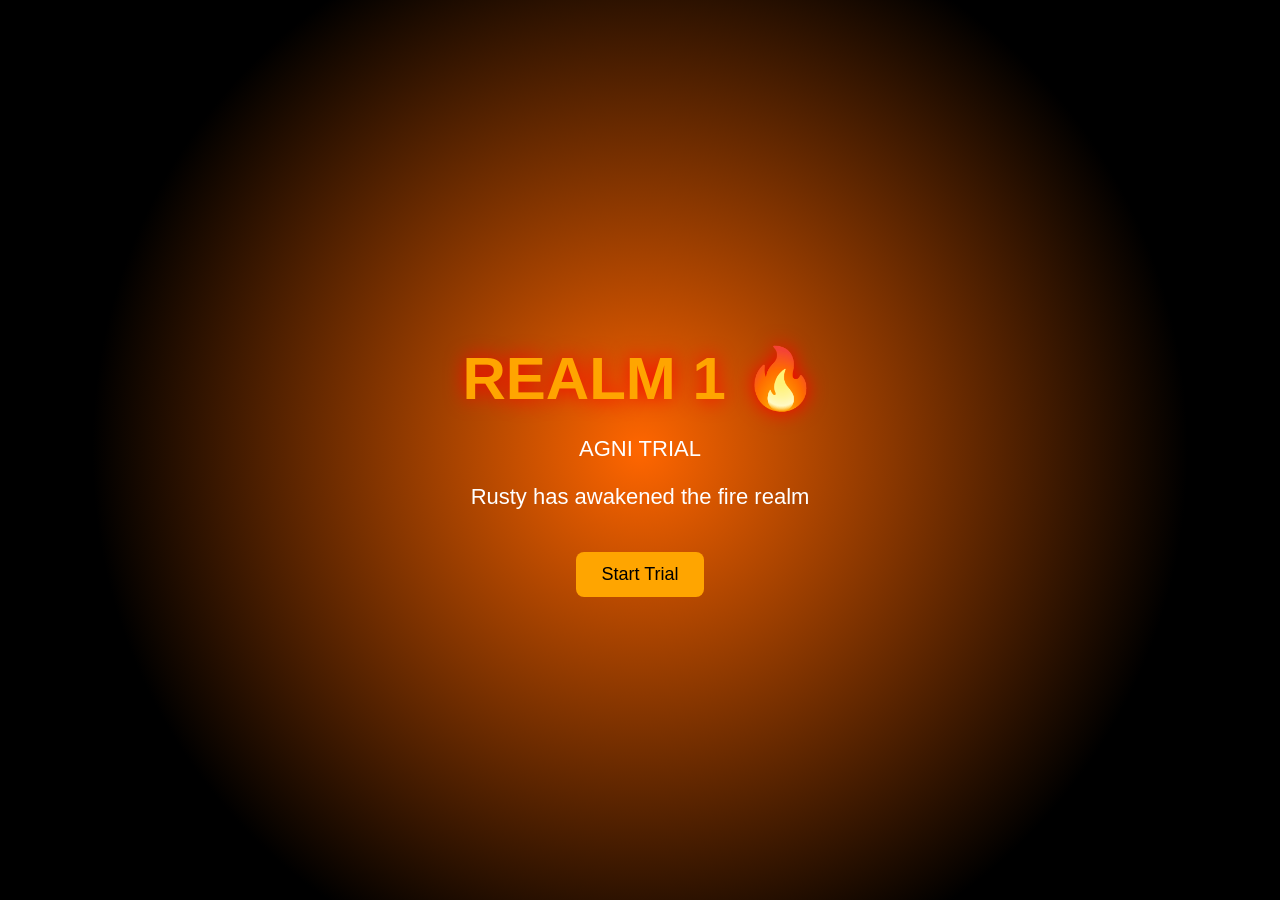
==== realms/realm1-agni/index.html @ 7b7539c2 "Update index.html" ====
<!DOCTYPE html>
<html lang="en">
<head>
  <meta charset="UTF-8">
  <meta name="viewport" content="width=device-width, initial-scale=1.0">

  <title>AGNI TRIAL</title>

  <style>
    body{
      margin:0;
      background:black;
      color:white;
      font-family:Arial;
      display:flex;
      justify-content:center;
      align-items:center;
      height:100vh;
      text-align:center;
      background: radial-gradient(circle, #ff6600 0%, #000 70%);
    }

    h1{
      font-size:60px;
      color:orange;
      text-shadow:0 0 20px red;
      margin-bottom:10px;
    }

    p{
      font-size:22px;
    }

    .box{
      padding:20px;
    }

    .btn{
      margin-top:20px;
      padding:12px 25px;
      background:orange;
      border:none;
      color:black;
      font-size:18px;
      cursor:pointer;
      border-radius:8px;
    }
  </style>

</head>

<body>

  <div class="box">

    <h1>REALM 1 🔥</h1>

    <p>AGNI TRIAL</p>

    <p>Rusty has awakened the fire realm</p>

    <button class="btn" onclick="alert('Energy +250')">
      Start Trial
    </button>

  </div>

</body>
</html>
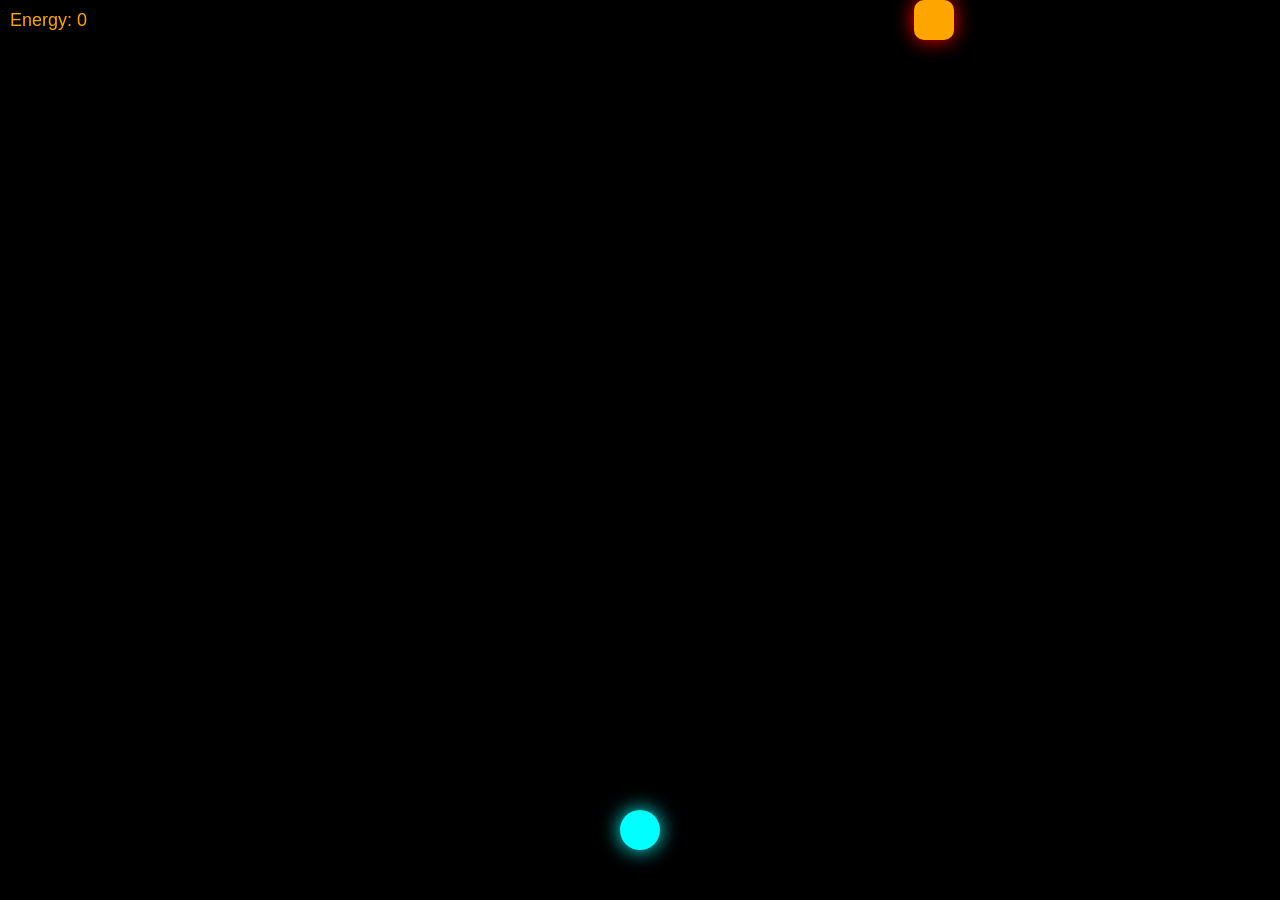
==== commit db530c49: "Update index.html" ====
--- a/realms/realm1-agni/index.html
+++ b/realms/realm1-agni/index.html
@@ -1,69 +1,150 @@
 <!DOCTYPE html>
 <html lang="en">
 <head>
-  <meta charset="UTF-8">
-  <meta name="viewport" content="width=device-width, initial-scale=1.0">
+<meta charset="UTF-8">
+<meta name="viewport" content="width=device-width, initial-scale=1.0">
 
-  <title>AGNI TRIAL</title>
+<title>AGNI TRIAL</title>
 
-  <style>
-    body{
-      margin:0;
-      background:black;
-      color:white;
-      font-family:Arial;
-      display:flex;
-      justify-content:center;
-      align-items:center;
-      height:100vh;
-      text-align:center;
-      background: radial-gradient(circle, #ff6600 0%, #000 70%);
-    }
+<style>
 
-    h1{
-      font-size:60px;
-      color:orange;
-      text-shadow:0 0 20px red;
-      margin-bottom:10px;
-    }
+body {
+  margin:0;
+  background:black;
+  overflow:hidden;
+  font-family:Arial;
+  color:white;
+}
 
-    p{
-      font-size:22px;
-    }
+/* Player */
+#player {
+  width:40px;
+  height:40px;
+  background:cyan;
+  position:absolute;
+  bottom:50px;
+  left:50%;
+  transform:translateX(-50%);
+  border-radius:50%;
+  box-shadow:0 0 20px cyan;
+}
 
-    .box{
-      padding:20px;
-    }
+/* Fire */
+.fire {
+  width:40px;
+  height:40px;
+  background:orange;
+  position:absolute;
+  top:0;
+  border-radius:10px;
+  box-shadow:0 0 20px red;
+  animation: fall 2s linear infinite;
+}
 
-    .btn{
-      margin-top:20px;
-      padding:12px 25px;
-      background:orange;
-      border:none;
-      color:black;
-      font-size:18px;
-      cursor:pointer;
-      border-radius:8px;
-    }
-  </style>
+@keyframes fall {
+  0% { top:-50px; }
+  100% { top:100vh; }
+}
 
+/* UI */
+#ui {
+  position:fixed;
+  top:10px;
+  left:10px;
+  color:orange;
+  font-size:18px;
+}
+
+#gameOver {
+  position:fixed;
+  top:50%;
+  left:50%;
+  transform:translate(-50%,-50%);
+  font-size:40px;
+  color:red;
+  display:none;
+}
+
+</style>
 </head>
 
 <body>
 
-  <div class="box">
+<div id="ui">Energy: 0</div>
+<div id="gameOver">YOU BECAME ASH ☠️</div>
 
-    <h1>REALM 1 🔥</h1>
+<div id="player"></div>
 
-    <p>AGNI TRIAL</p>
+<script>
 
-    <p>Rusty has awakened the fire realm</p>
+let player = document.getElementById("player");
+let ui = document.getElementById("ui");
+let gameOverText = document.getElementById("gameOver");
 
-    <button class="btn" onclick="alert('Energy +250')">
-      Start Trial
-    </button>
+let energy = 0;
+let gameOver = false;
 
-  </div>
+/* Move Player */
+document.addEventListener("keydown", (e) => {
+
+  let left = player.offsetLeft;
+
+  if(e.key === "ArrowLeft") {
+    player.style.left = left - 20 + "px";
+  }
+
+  if(e.key === "ArrowRight") {
+    player.style.left = left + 20 + "px";
+  }
+
+});
+
+/* Create Fire */
+function createFire() {
+
+  if(gameOver) return;
+
+  let fire = document.createElement("div");
+  fire.classList.add("fire");
+
+  fire.style.left = Math.random() * window.innerWidth + "px";
+
+  document.body.appendChild(fire);
+
+  /* Collision check */
+  setInterval(() => {
+
+    let p = player.getBoundingClientRect();
+    let f = fire.getBoundingClientRect();
+
+    if (
+      p.left < f.left + 40 &&
+      p.left + 40 > f.left &&
+      p.top < f.top + 40 &&
+      p.bottom > f.top
+    ) {
+      gameOver = true;
+      gameOverText.style.display = "block";
+    }
+
+  }, 50);
+
+  /* Remove fire after time */
+  setTimeout(() => {
+    fire.remove();
+
+    if(!gameOver) {
+      energy += 50;
+      ui.innerHTML = "Energy: " + energy;
+    }
+
+  }, 2000);
+
+}
+
+setInterval(createFire, 800);
+
+</script>
 
 </body>
 </html>
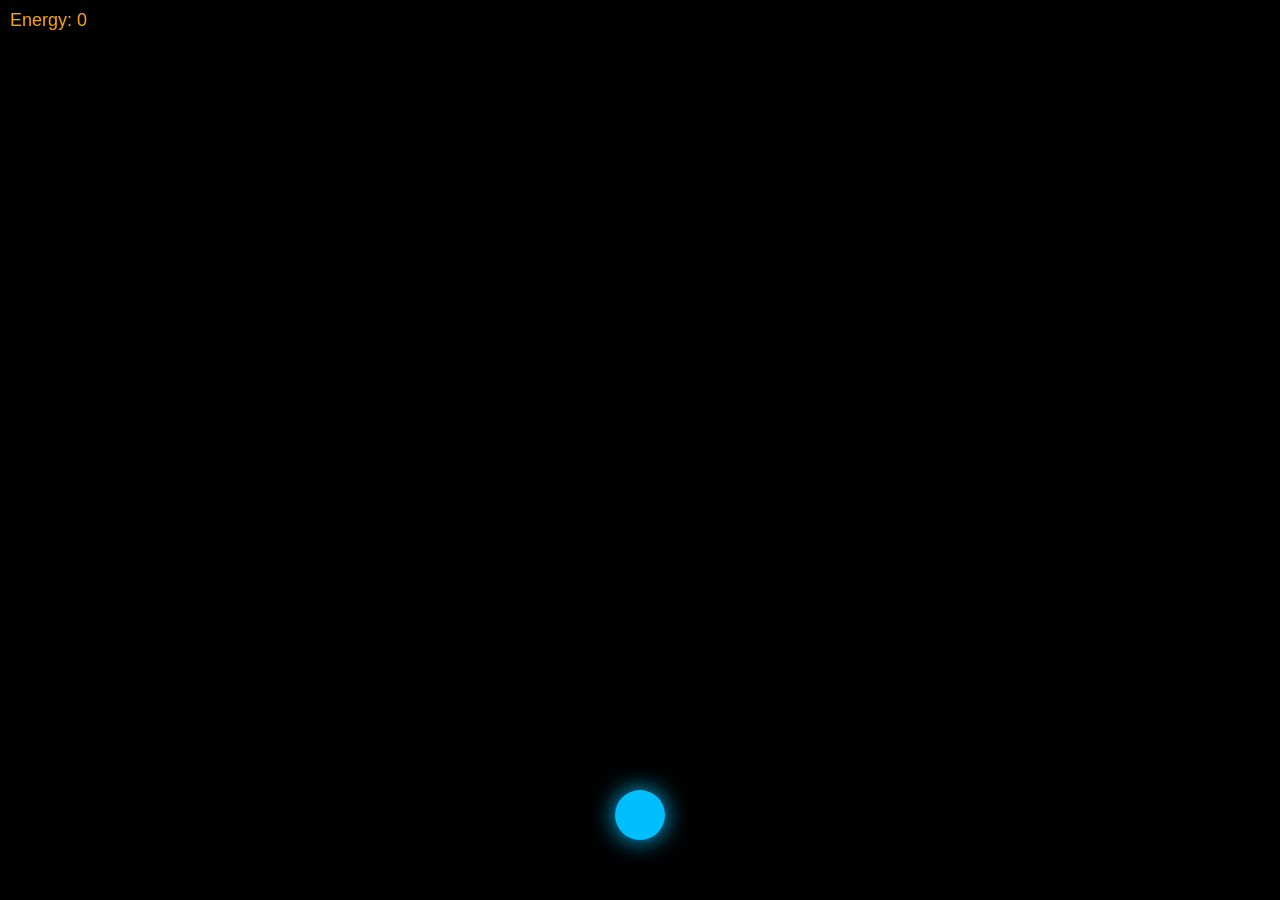
==== commit 9686c663: "Update index.html" ====
--- a/realms/realm1-agni/index.html
+++ b/realms/realm1-agni/index.html
@@ -13,36 +13,43 @@
   background:black;
   overflow:hidden;
   font-family:Arial;
-  color:white;
 }
 
-/* Player */
+/* PLAYER (HAND STYLE) */
 #player {
-  width:40px;
-  height:40px;
-  background:cyan;
+  width:50px;
+  height:50px;
+  background:deepskyblue;
   position:absolute;
-  bottom:50px;
+  bottom:60px;
   left:50%;
   transform:translateX(-50%);
   border-radius:50%;
-  box-shadow:0 0 20px cyan;
+
+  box-shadow:0 0 25px deepskyblue;
+
+  /* hand feel animation */
+  animation: handMove 0.6s infinite alternate;
 }
 
-/* Fire */
+@keyframes handMove {
+  0% { transform:translateX(-50%) scale(1); }
+  100% { transform:translateX(-50%) scale(1.1); }
+}
+
+/* FIRE IMAGE STYLE */
 .fire {
-  width:40px;
-  height:40px;
-  background:orange;
+  width:50px;
+  height:50px;
   position:absolute;
-  top:0;
-  border-radius:10px;
-  box-shadow:0 0 20px red;
-  animation: fall 2s linear infinite;
+  top:-60px;
+  background-image:url("https://i.imgur.com/3M9Z5vG.png"); /* fire image */
+  background-size:cover;
+  animation: fall 2s linear;
 }
 
 @keyframes fall {
-  0% { top:-50px; }
+  0% { top:-60px; }
   100% { top:100vh; }
 }
 
@@ -84,22 +91,26 @@
 let energy = 0;
 let gameOver = false;
 
-/* Move Player */
+/* SMOOTH MOVE */
+let playerX = window.innerWidth / 2;
+
 document.addEventListener("keydown", (e) => {
 
-  let left = player.offsetLeft;
+  if(gameOver) return;
 
   if(e.key === "ArrowLeft") {
-    player.style.left = left - 20 + "px";
+    playerX -= 30;
   }
 
   if(e.key === "ArrowRight") {
-    player.style.left = left + 20 + "px";
+    playerX += 30;
   }
+
+  player.style.left = playerX + "px";
 
 });
 
-/* Create Fire */
+/* FIRE CREATION */
 function createFire() {
 
   if(gameOver) return;
@@ -111,8 +122,8 @@
 
   document.body.appendChild(fire);
 
-  /* Collision check */
-  setInterval(() => {
+  /* collision */
+  let check = setInterval(() => {
 
     let p = player.getBoundingClientRect();
     let f = fire.getBoundingClientRect();
@@ -129,8 +140,8 @@
 
   }, 50);
 
-  /* Remove fire after time */
   setTimeout(() => {
+    clearInterval(check);
     fire.remove();
 
     if(!gameOver) {
@@ -142,7 +153,7 @@
 
 }
 
-setInterval(createFire, 800);
+setInterval(createFire, 900);
 
 </script>
 
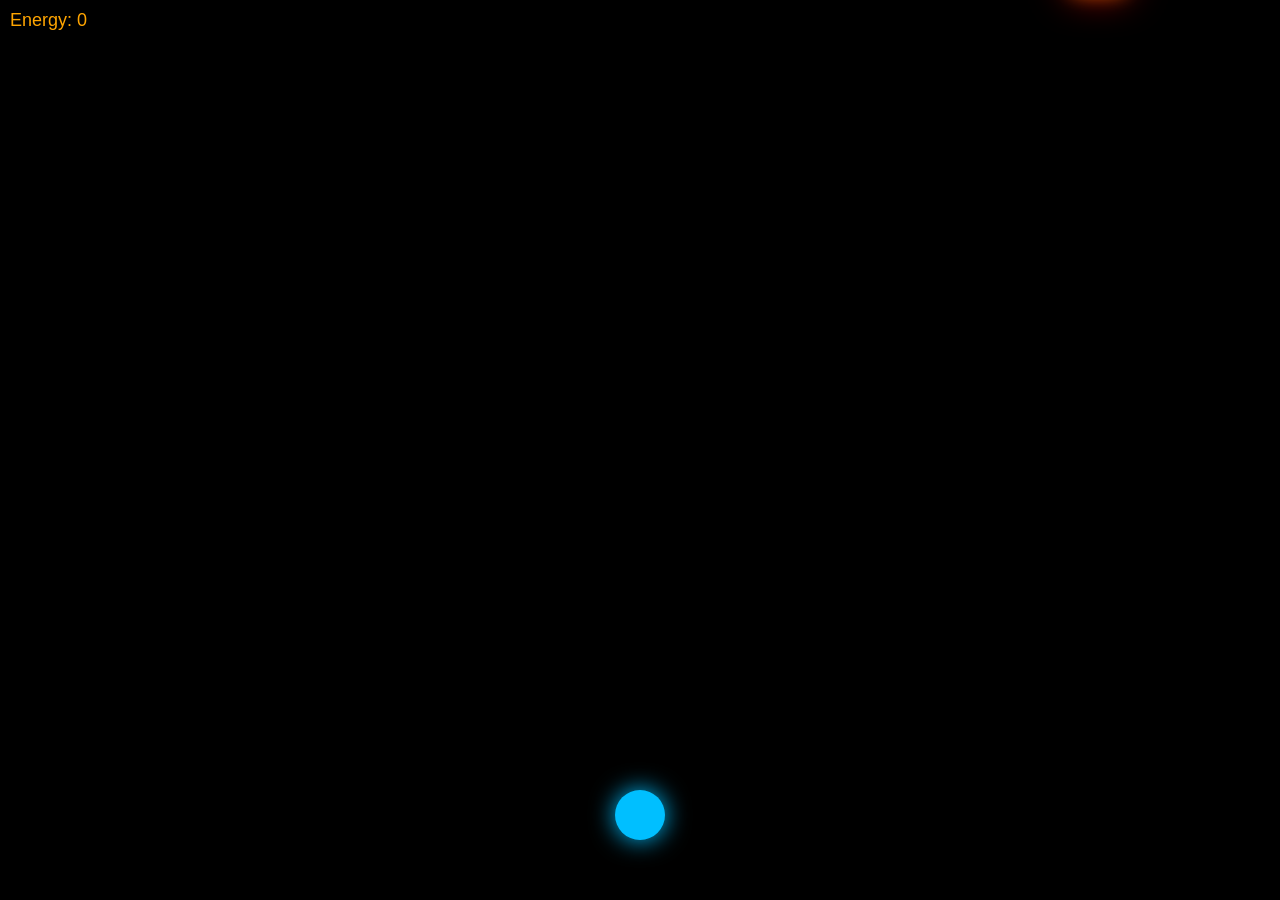
==== commit 23b43512: "Update index.html" ====
--- a/realms/realm1-agni/index.html
+++ b/realms/realm1-agni/index.html
@@ -43,8 +43,12 @@
   height:50px;
   position:absolute;
   top:-60px;
-  background-image:url("https://i.imgur.com/3M9Z5vG.png"); /* fire image */
-  background-size:cover;
+  background:
+radial-gradient(circle, yellow 0%, orange 40%, red 70%);
+
+box-shadow:
+0 0 20px orange,
+0 0 40px red;
   animation: fall 2s linear;
 }
 
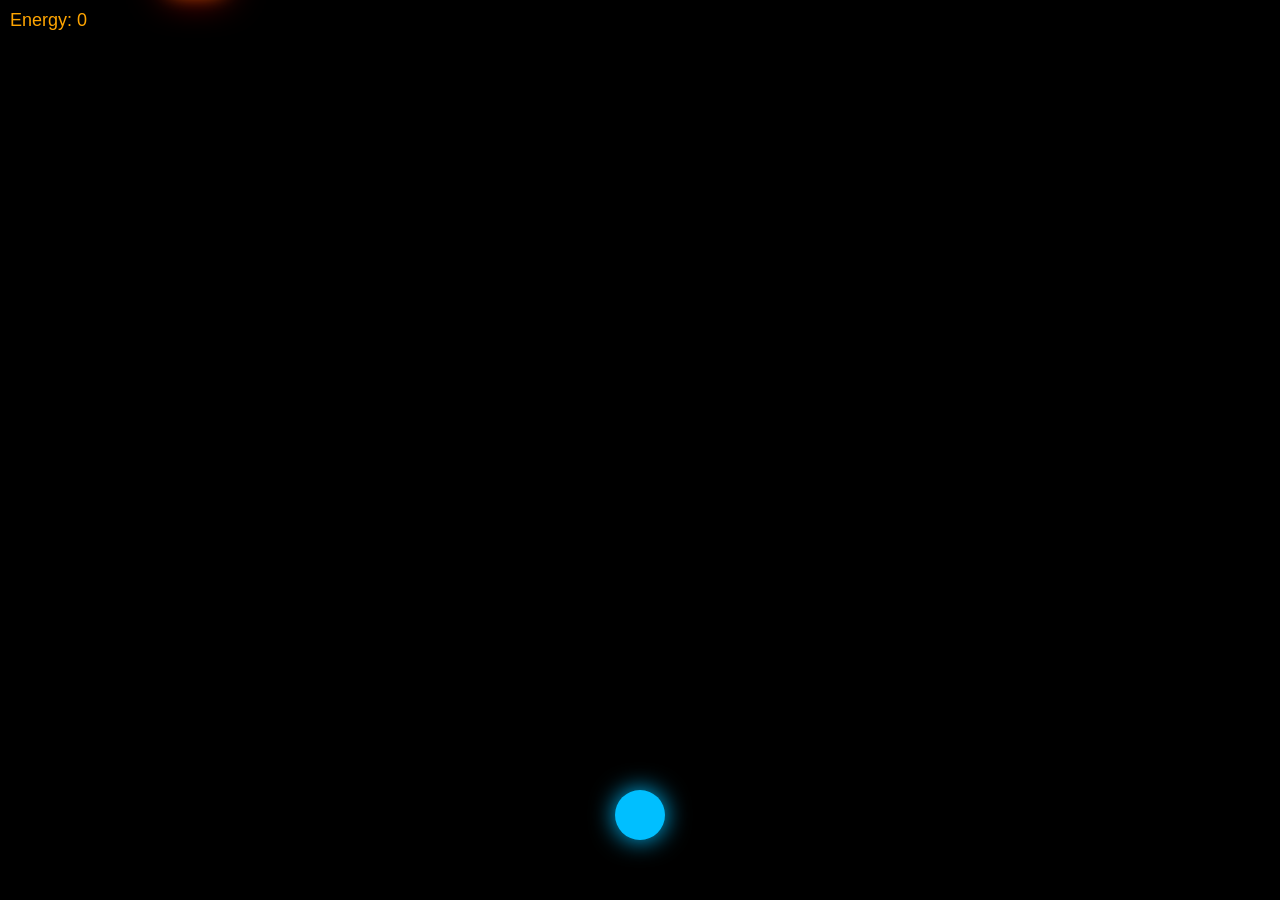
==== commit 9ce25b39: "Update index.html" ====
--- a/realms/realm1-agni/index.html
+++ b/realms/realm1-agni/index.html
@@ -98,19 +98,25 @@
 /* SMOOTH MOVE */
 let playerX = window.innerWidth / 2;
 
-document.addEventListener("keydown", (e) => {
+/* MOBILE TOUCH MOVE */
+
+let touching = false;
+
+document.addEventListener("touchstart", () => {
+  touching = true;
+});
+
+document.addEventListener("touchend", () => {
+  touching = false;
+});
+
+document.addEventListener("touchmove", (e) => {
 
   if(gameOver) return;
 
-  if(e.key === "ArrowLeft") {
-    playerX -= 30;
-  }
+  let touchX = e.touches[0].clientX;
 
-  if(e.key === "ArrowRight") {
-    playerX += 30;
-  }
-
-  player.style.left = playerX + "px";
+  player.style.left = touchX + "px";
 
 });
 
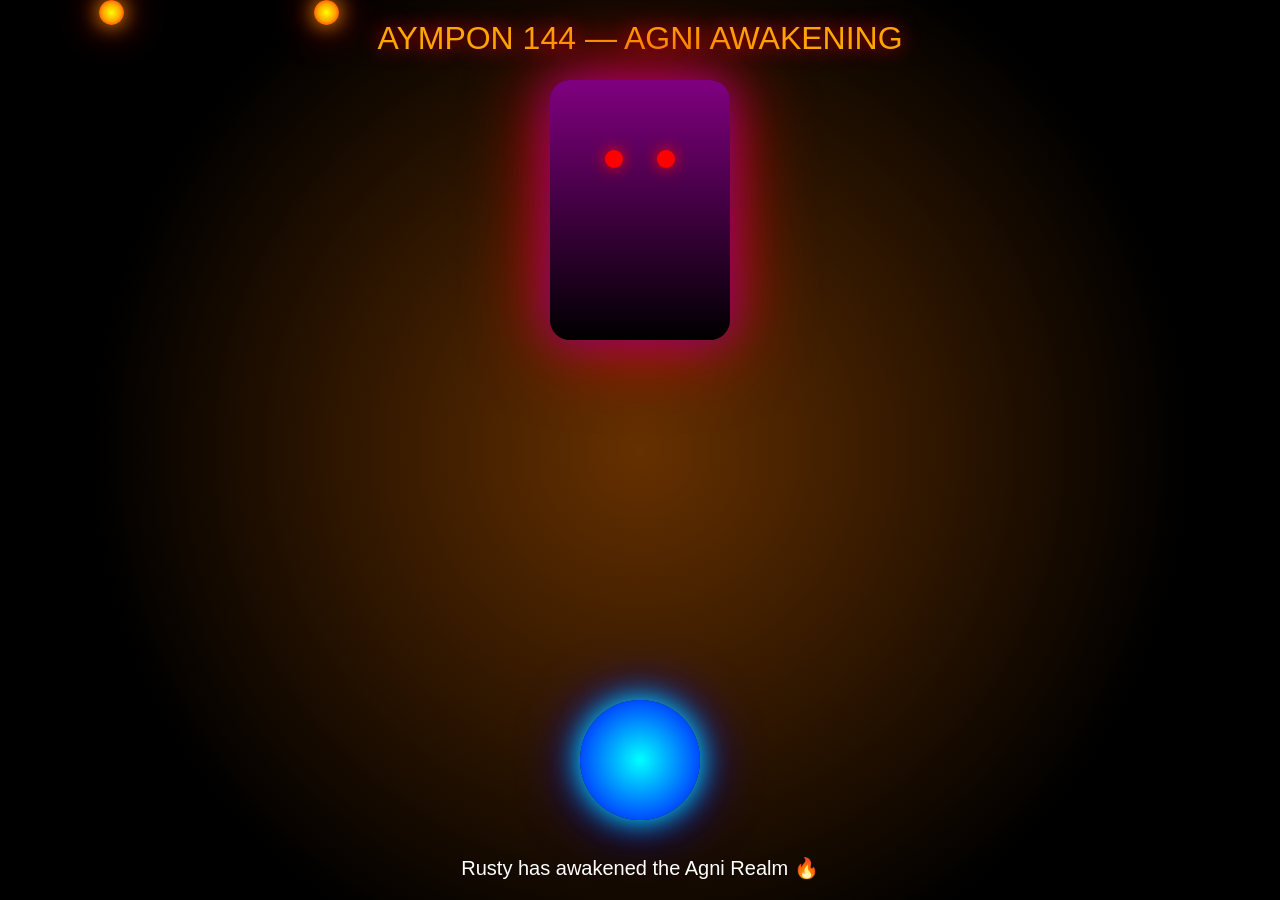
==== commit b4e2a8a1: "Update index.html" ====
--- a/realms/realm1-agni/index.html
+++ b/realms/realm1-agni/index.html
@@ -4,76 +4,172 @@
 <meta charset="UTF-8">
 <meta name="viewport" content="width=device-width, initial-scale=1.0">
 
-<title>AGNI TRIAL</title>
+<title>AYMPON 144 — AGNI AWAKENING</title>
 
 <style>
 
-body {
+body{
   margin:0;
+  overflow:hidden;
   background:black;
-  overflow:hidden;
-  font-family:Arial;
-}
-
-/* PLAYER (HAND STYLE) */
-#player {
-  width:50px;
-  height:50px;
-  background:deepskyblue;
-  position:absolute;
-  bottom:60px;
+  font-family:Arial, sans-serif;
+}
+
+/* FIRE BACKGROUND */
+
+body::before{
+  content:"";
+  position:absolute;
+  width:100%;
+  height:100%;
+
+  background:
+  radial-gradient(circle at center,
+  rgba(255,120,0,0.4),
+  black 70%);
+
+  animation:pulse 3s infinite;
+}
+
+@keyframes pulse{
+  0%{opacity:0.7;}
+  50%{opacity:1;}
+  100%{opacity:0.7;}
+}
+
+/* TITLE */
+
+#title{
+  position:absolute;
+  top:20px;
+  width:100%;
+  text-align:center;
+  color:orange;
+  font-size:32px;
+  text-shadow:0 0 20px red;
+}
+
+/* RUSTY */
+
+#rusty{
+  position:absolute;
+  top:80px;
   left:50%;
   transform:translateX(-50%);
+
+  width:180px;
+  height:260px;
+
+  background:
+  linear-gradient(to bottom,
+  purple,
+  black);
+
+  border-radius:20px;
+
+  box-shadow:
+  0 0 40px purple,
+  0 0 80px red;
+
+  animation:float 3s infinite ease-in-out;
+}
+
+@keyframes float{
+  0%{transform:translateX(-50%) translateY(0);}
+  50%{transform:translateX(-50%) translateY(-10px);}
+  100%{transform:translateX(-50%) translateY(0);}
+}
+
+/* EYES */
+
+.eye{
+  position:absolute;
+  top:70px;
+  width:18px;
+  height:18px;
+  background:red;
   border-radius:50%;
 
-  box-shadow:0 0 25px deepskyblue;
-
-  /* hand feel animation */
-  animation: handMove 0.6s infinite alternate;
-}
-
-@keyframes handMove {
-  0% { transform:translateX(-50%) scale(1); }
-  100% { transform:translateX(-50%) scale(1.1); }
-}
-
-/* FIRE IMAGE STYLE */
-.fire {
-  width:50px;
-  height:50px;
-  position:absolute;
-  top:-60px;
-  background:
-radial-gradient(circle, yellow 0%, orange 40%, red 70%);
-
-box-shadow:
-0 0 20px orange,
-0 0 40px red;
-  animation: fall 2s linear;
-}
-
-@keyframes fall {
-  0% { top:-60px; }
-  100% { top:100vh; }
-}
-
-/* UI */
-#ui {
-  position:fixed;
-  top:10px;
-  left:10px;
-  color:orange;
-  font-size:18px;
-}
-
-#gameOver {
-  position:fixed;
-  top:50%;
+  box-shadow:0 0 15px red;
+}
+
+#eye1{ left:55px; }
+#eye2{ right:55px; }
+
+/* MAGIC FIRE */
+
+.fire{
+  position:absolute;
+  width:25px;
+  height:25px;
+
+  background:
+  radial-gradient(circle,
+  yellow,
+  orange,
+  red);
+
+  border-radius:50%;
+
+  box-shadow:
+  0 0 20px orange,
+  0 0 40px red;
+
+  animation:fall 3s linear infinite;
+}
+
+@keyframes fall{
+  0%{
+    top:-50px;
+  }
+  100%{
+    top:100vh;
+  }
+}
+
+/* MYSTIC HAND */
+
+#hand{
+  position:absolute;
+
+  bottom:80px;
   left:50%;
-  transform:translate(-50%,-50%);
-  font-size:40px;
-  color:red;
-  display:none;
+
+  transform:translateX(-50%);
+
+  width:120px;
+  height:120px;
+
+  border-radius:50%;
+
+  background:
+  radial-gradient(circle,
+  cyan,
+  blue);
+
+  box-shadow:
+  0 0 30px cyan,
+  0 0 60px blue;
+
+  animation:energy 2s infinite;
+}
+
+@keyframes energy{
+  0%{transform:translateX(-50%) scale(1);}
+  50%{transform:translateX(-50%) scale(1.08);}
+  100%{transform:translateX(-50%) scale(1);}
+}
+
+/* TEXT */
+
+#message{
+  position:absolute;
+  bottom:20px;
+  width:100%;
+  text-align:center;
+
+  color:white;
+  font-size:20px;
 }
 
 </style>
@@ -81,89 +177,64 @@
 
 <body>
 
-<div id="ui">Energy: 0</div>
-<div id="gameOver">YOU BECAME ASH ☠️</div>
-
-<div id="player"></div>
+<div id="title">
+  AYMPON 144 — AGNI AWAKENING
+</div>
+
+<!-- Rusty -->
+<div id="rusty">
+
+  <div class="eye" id="eye1"></div>
+  <div class="eye" id="eye2"></div>
+
+</div>
+
+<!-- Mystic Hand -->
+<div id="hand"></div>
+
+<div id="message">
+  Rusty has awakened the Agni Realm 🔥
+</div>
 
 <script>
 
-let player = document.getElementById("player");
-let ui = document.getElementById("ui");
-let gameOverText = document.getElementById("gameOver");
-
-let energy = 0;
-let gameOver = false;
-
-/* SMOOTH MOVE */
-let playerX = window.innerWidth / 2;
-
-/* MOBILE TOUCH MOVE */
-
-let touching = false;
-
-document.addEventListener("touchstart", () => {
-  touching = true;
+/* FIRE CREATION */
+
+function createFire(){
+
+  let fire = document.createElement("div");
+
+  fire.classList.add("fire");
+
+  fire.style.left =
+  Math.random() * window.innerWidth + "px";
+
+  document.body.appendChild(fire);
+
+  setTimeout(()=>{
+    fire.remove();
+  },3000);
+
+}
+
+setInterval(createFire,500);
+
+/* MOBILE HAND MOVE */
+
+let hand =
+document.getElementById("hand");
+
+document.addEventListener(
+"touchmove",
+(e)=>{
+
+  let x =
+  e.touches[0].clientX;
+
+  hand.style.left =
+  x + "px";
+
 });
-
-document.addEventListener("touchend", () => {
-  touching = false;
-});
-
-document.addEventListener("touchmove", (e) => {
-
-  if(gameOver) return;
-
-  let touchX = e.touches[0].clientX;
-
-  player.style.left = touchX + "px";
-
-});
-
-/* FIRE CREATION */
-function createFire() {
-
-  if(gameOver) return;
-
-  let fire = document.createElement("div");
-  fire.classList.add("fire");
-
-  fire.style.left = Math.random() * window.innerWidth + "px";
-
-  document.body.appendChild(fire);
-
-  /* collision */
-  let check = setInterval(() => {
-
-    let p = player.getBoundingClientRect();
-    let f = fire.getBoundingClientRect();
-
-    if (
-      p.left < f.left + 40 &&
-      p.left + 40 > f.left &&
-      p.top < f.top + 40 &&
-      p.bottom > f.top
-    ) {
-      gameOver = true;
-      gameOverText.style.display = "block";
-    }
-
-  }, 50);
-
-  setTimeout(() => {
-    clearInterval(check);
-    fire.remove();
-
-    if(!gameOver) {
-      energy += 50;
-      ui.innerHTML = "Energy: " + energy;
-    }
-
-  }, 2000);
-
-}
-
-setInterval(createFire, 900);
 
 </script>
 
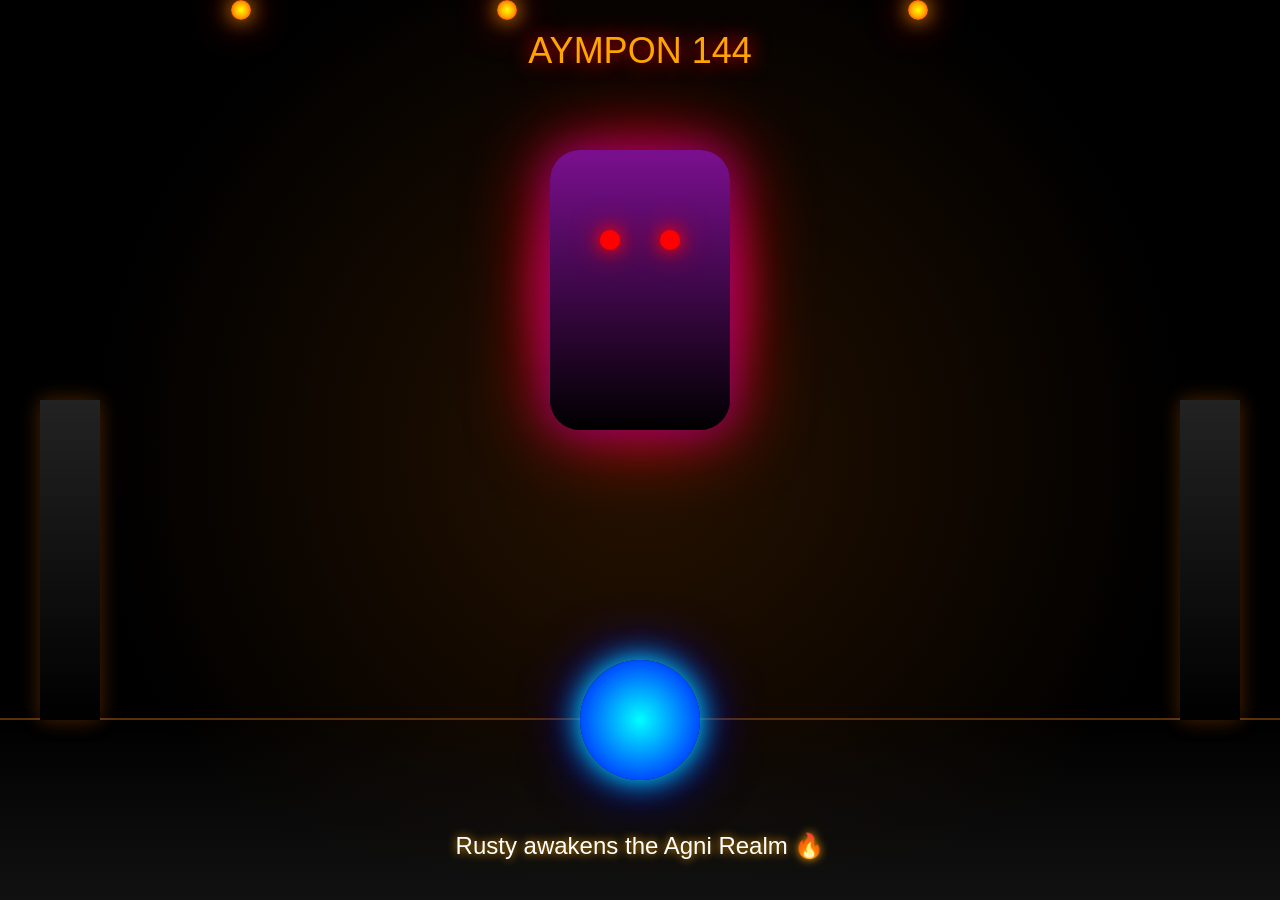
==== commit 4604b935: "Update index.html" ====
--- a/realms/realm1-agni/index.html
+++ b/realms/realm1-agni/index.html
@@ -2,9 +2,10 @@
 <html lang="en">
 <head>
 <meta charset="UTF-8">
-<meta name="viewport" content="width=device-width, initial-scale=1.0">
-
-<title>AYMPON 144 — AGNI AWAKENING</title>
+<meta name="viewport"
+content="width=device-width, initial-scale=1.0">
+
+<title>AYMPON 144 — Temple Awakening</title>
 
 <style>
 
@@ -15,93 +16,67 @@
   font-family:Arial, sans-serif;
 }
 
-/* FIRE BACKGROUND */
-
-body::before{
-  content:"";
+/* TEMPLE BACKGROUND */
+
+#temple{
   position:absolute;
   width:100%;
   height:100%;
 
   background:
   radial-gradient(circle at center,
-  rgba(255,120,0,0.4),
+  rgba(255,120,0,0.15),
   black 70%);
 
-  animation:pulse 3s infinite;
-}
-
-@keyframes pulse{
-  0%{opacity:0.7;}
-  50%{opacity:1;}
-  100%{opacity:0.7;}
-}
-
-/* TITLE */
-
-#title{
-  position:absolute;
-  top:20px;
+}
+
+/* FLOOR */
+
+#floor{
+  position:absolute;
+  bottom:0;
   width:100%;
-  text-align:center;
-  color:orange;
-  font-size:32px;
-  text-shadow:0 0 20px red;
-}
-
-/* RUSTY */
-
-#rusty{
-  position:absolute;
-  top:80px;
-  left:50%;
-  transform:translateX(-50%);
-
-  width:180px;
-  height:260px;
+  height:180px;
+
+  background:
+  linear-gradient(to top,
+  #111,
+  transparent);
+
+  border-top:
+  2px solid rgba(255,120,0,0.3);
+}
+
+/* PILLARS */
+
+.pillar{
+  position:absolute;
+  bottom:180px;
+
+  width:60px;
+  height:320px;
 
   background:
   linear-gradient(to bottom,
-  purple,
-  black);
-
-  border-radius:20px;
-
-  box-shadow:
-  0 0 40px purple,
-  0 0 80px red;
-
-  animation:float 3s infinite ease-in-out;
-}
-
-@keyframes float{
-  0%{transform:translateX(-50%) translateY(0);}
-  50%{transform:translateX(-50%) translateY(-10px);}
-  100%{transform:translateX(-50%) translateY(0);}
-}
-
-/* EYES */
-
-.eye{
-  position:absolute;
-  top:70px;
-  width:18px;
-  height:18px;
-  background:red;
+  #222,
+  #000);
+
+  box-shadow:
+  0 0 20px rgba(255,120,0,0.3);
+}
+
+#pillar1{ left:40px; }
+#pillar2{ right:40px; }
+
+/* FIRE PARTICLES */
+
+.fire{
+  position:absolute;
+
+  width:20px;
+  height:20px;
+
   border-radius:50%;
-
-  box-shadow:0 0 15px red;
-}
-
-#eye1{ left:55px; }
-#eye2{ right:55px; }
-
-/* MAGIC FIRE */
-
-.fire{
-  position:absolute;
-  width:25px;
-  height:25px;
 
   background:
   radial-gradient(circle,
@@ -109,30 +84,150 @@
   orange,
   red);
 
-  border-radius:50%;
-
   box-shadow:
   0 0 20px orange,
   0 0 40px red;
 
-  animation:fall 3s linear infinite;
-}
-
-@keyframes fall{
+  animation:floatFire 5s linear infinite;
+}
+
+@keyframes floatFire{
+
   0%{
-    top:-50px;
-  }
+    transform:translateY(100vh);
+    opacity:1;
+  }
+
   100%{
-    top:100vh;
-  }
-}
-
-/* MYSTIC HAND */
+    transform:translateY(-100px);
+    opacity:0;
+  }
+
+}
+
+/* TITLE */
+
+#title{
+  position:absolute;
+  top:30px;
+  width:100%;
+  text-align:center;
+
+  color:orange;
+  font-size:36px;
+
+  text-shadow:
+  0 0 20px red;
+}
+
+/* RUSTY ARRIVAL */
+
+#rustyAura{
+
+  position:absolute;
+
+  top:180px;
+  left:50%;
+
+  transform:translateX(-50%);
+
+  width:220px;
+  height:220px;
+
+  border-radius:50%;
+
+  background:
+  radial-gradient(circle,
+  rgba(255,0,120,0.8),
+  rgba(80,0,80,0.1));
+
+  filter:blur(20px);
+
+  animation:pulse 3s infinite;
+}
+
+@keyframes pulse{
+  0%{ transform:translateX(-50%) scale(1);}
+  50%{ transform:translateX(-50%) scale(1.1);}
+  100%{ transform:translateX(-50%) scale(1);}
+}
+
+/* RUSTY */
+
+#rusty{
+
+  position:absolute;
+
+  top:150px;
+  left:50%;
+
+  transform:translateX(-50%);
+
+  width:180px;
+  height:280px;
+
+  border-radius:30px;
+
+  background:
+  linear-gradient(to bottom,
+  #7b0f8f,
+  black);
+
+  box-shadow:
+  0 0 40px purple,
+  0 0 80px red;
+
+  animation:floatRusty 4s ease-in-out infinite;
+}
+
+@keyframes floatRusty{
+
+  0%{
+    transform:translateX(-50%)
+    translateY(0px);
+  }
+
+  50%{
+    transform:translateX(-50%)
+    translateY(-15px);
+  }
+
+  100%{
+    transform:translateX(-50%)
+    translateY(0px);
+  }
+
+}
+
+/* EYES */
+
+.eye{
+  position:absolute;
+
+  top:80px;
+
+  width:20px;
+  height:20px;
+
+  background:red;
+
+  border-radius:50%;
+
+  box-shadow:
+  0 0 15px red,
+  0 0 30px red;
+}
+
+#eye1{ left:50px; }
+#eye2{ right:50px; }
+
+/* HAND */
 
 #hand{
-  position:absolute;
-
-  bottom:80px;
+
+  position:absolute;
+
+  bottom:120px;
   left:50%;
 
   transform:translateX(-50%);
@@ -151,25 +246,41 @@
   0 0 30px cyan,
   0 0 60px blue;
 
-  animation:energy 2s infinite;
-}
-
-@keyframes energy{
-  0%{transform:translateX(-50%) scale(1);}
-  50%{transform:translateX(-50%) scale(1.08);}
-  100%{transform:translateX(-50%) scale(1);}
-}
-
-/* TEXT */
+  animation:handPulse 2s infinite;
+}
+
+@keyframes handPulse{
+
+  0%{
+    transform:translateX(-50%) scale(1);
+  }
+
+  50%{
+    transform:translateX(-50%) scale(1.08);
+  }
+
+  100%{
+    transform:translateX(-50%) scale(1);
+  }
+
+}
+
+/* MESSAGE */
 
 #message{
-  position:absolute;
-  bottom:20px;
+
+  position:absolute;
+
+  bottom:40px;
   width:100%;
+
   text-align:center;
 
   color:white;
-  font-size:20px;
+  font-size:24px;
+
+  text-shadow:
+  0 0 10px orange;
 }
 
 </style>
@@ -177,11 +288,19 @@
 
 <body>
 
+<div id="temple"></div>
+
+<div id="floor"></div>
+
+<div class="pillar" id="pillar1"></div>
+<div class="pillar" id="pillar2"></div>
+
 <div id="title">
-  AYMPON 144 — AGNI AWAKENING
+AYMPON 144
 </div>
 
-<!-- Rusty -->
+<div id="rustyAura"></div>
+
 <div id="rusty">
 
   <div class="eye" id="eye1"></div>
@@ -189,37 +308,41 @@
 
 </div>
 
-<!-- Mystic Hand -->
 <div id="hand"></div>
 
 <div id="message">
-  Rusty has awakened the Agni Realm 🔥
+Rusty awakens the Agni Realm 🔥
 </div>
 
 <script>
 
-/* FIRE CREATION */
+/* FIRE PARTICLES */
 
 function createFire(){
 
-  let fire = document.createElement("div");
+  let fire =
+  document.createElement("div");
 
   fire.classList.add("fire");
 
   fire.style.left =
-  Math.random() * window.innerWidth + "px";
+  Math.random() *
+  window.innerWidth + "px";
+
+  fire.style.animationDuration =
+  (3 + Math.random()*3) + "s";
 
   document.body.appendChild(fire);
 
   setTimeout(()=>{
     fire.remove();
-  },3000);
-
-}
-
-setInterval(createFire,500);
-
-/* MOBILE HAND MOVE */
+  },6000);
+
+}
+
+setInterval(createFire,300);
+
+/* HAND MOVE */
 
 let hand =
 document.getElementById("hand");
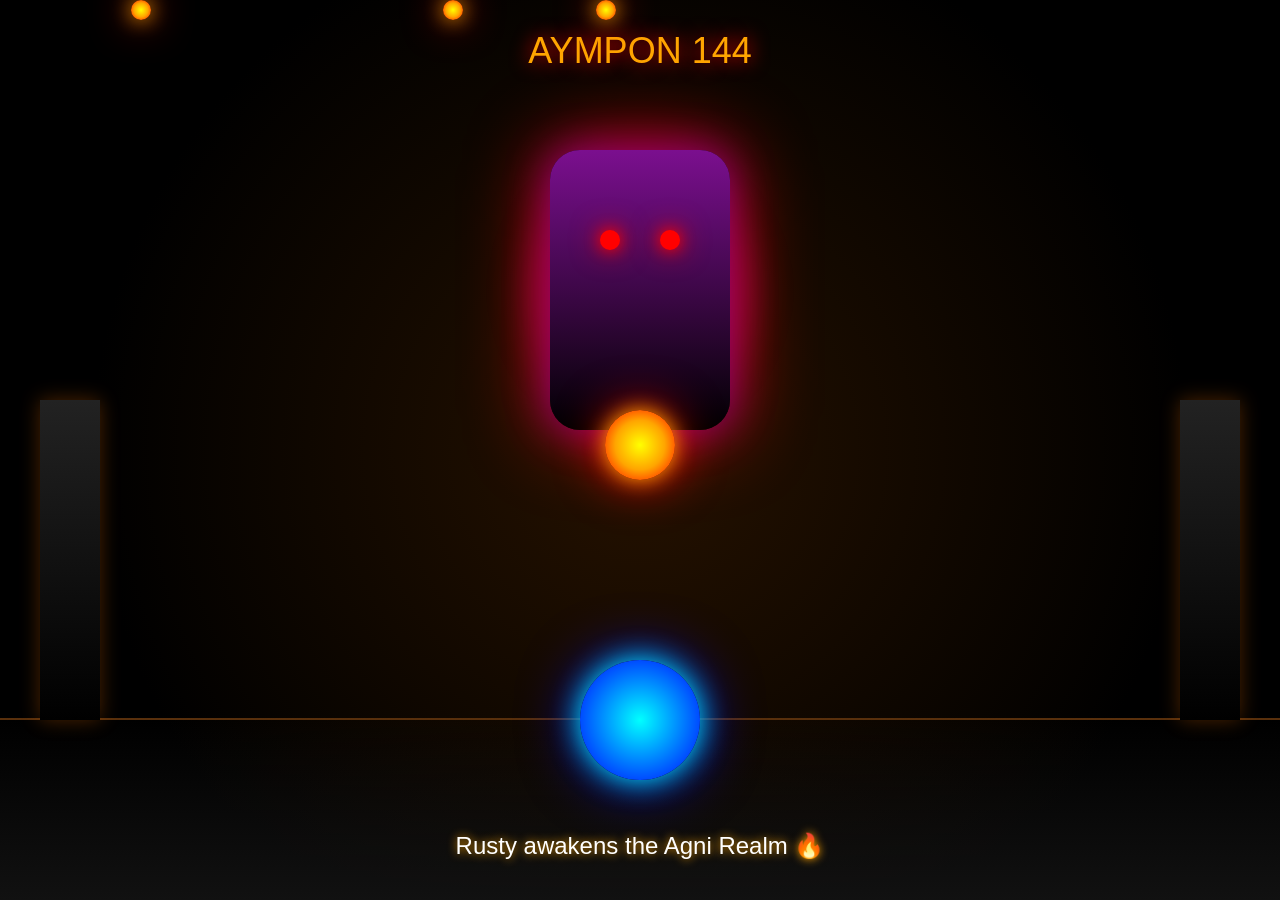
==== commit 06cf6437: "Update index.html" ====
--- a/realms/realm1-agni/index.html
+++ b/realms/realm1-agni/index.html
@@ -178,6 +178,7 @@
   0 0 80px red;
 
   animation:floatRusty 4s ease-in-out infinite;
+transition: all 0.3s ease;
 }
 
 @keyframes floatRusty{
@@ -282,7 +283,92 @@
   text-shadow:
   0 0 10px orange;
 }
-
+/* FIREBALL */
+
+#fireball{
+
+  position:absolute;
+
+  top:260px;
+  left:50%;
+
+  transform:translateX(-50%);
+
+  width:70px;
+  height:70px;
+
+  border-radius:50%;
+
+  background:
+  radial-gradient(circle,
+  yellow,
+  orange,
+  red);
+
+  box-shadow:
+  0 0 20px orange,
+  0 0 50px red;
+
+  animation:
+  spinFire 2s linear infinite,
+  firePulse 1.5s infinite;
+}
+
+@keyframes spinFire{
+
+  0%{
+    transform:
+    translateX(-50%)
+    rotate(0deg);
+  }
+
+  100%{
+    transform:
+    translateX(-50%)
+    rotate(360deg);
+  }
+
+}
+
+@keyframes firePulse{
+
+  0%{
+    scale:1;
+  }
+
+  50%{
+    scale:1.2;
+  }
+
+  100%{
+    scale:1;
+  }
+
+}
+
+/* EYE GLOW */
+
+.eye{
+
+  animation:
+  eyePulse 1s infinite;
+}
+
+@keyframes eyePulse{
+
+  0%{
+    opacity:0.5;
+  }
+
+  50%{
+    opacity:1;
+  }
+
+  100%{
+    opacity:0.5;
+  }
+
+  }
 </style>
 </head>
 
@@ -302,7 +388,7 @@
 <div id="rustyAura"></div>
 
 <div id="rusty">
-
+<div id="fireball"></div>
   <div class="eye" id="eye1"></div>
   <div class="eye" id="eye2"></div>
 
